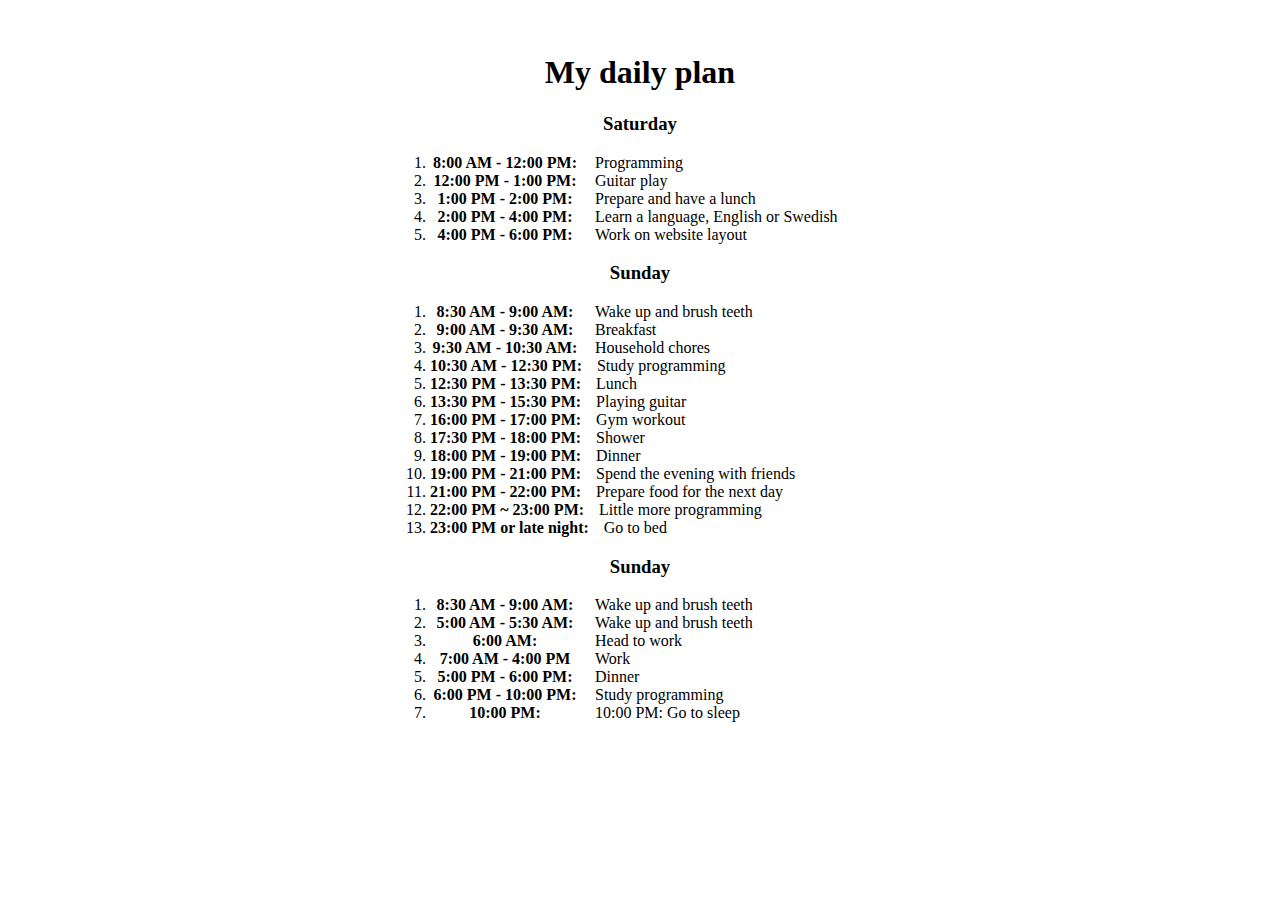
==== lesson 1/index.html @ cc3fb996 "initial commmit" ====
<!DOCTYPE html>
<html lang="en">
<head>
	<meta charset="UTF-8">
	<meta name="viewport" content="width=device-width, initial-scale=1.0">
	<title>Lesson 1</title>
</head>
<body>
	<style>
		h1,h3{
			text-align: center;
		}
		.wrapper{
			padding: 25px;
			text-align: center;
		}
		.item-row{
			display: flex;
			column-gap: 15px;
		}
		.item-time{
			font-weight: 600;
			min-width: 150px;
		}
		main{
			margin: 0 auto 0 auto;
		}
		.day__container{
			max-width: 500px;
			margin: 0 auto 0 auto;
		}
	</style>
	<div class="wrapper">
		<div class="header">
			<h1>My daily plan</h1>
		</div>
		<main class="main">
			<div class="day__container">
				<h3>Saturday</h3>
				<ol class="list">
					<li class="item">
						<div class="item-row">
							<div class="item-time">8:00 AM - 12:00 PM:</div>
							<div class="item-task">Programming</div>
						</div>
					</li>
					<li class="item">
						<div class="item-row">
							<div class="item-time">12:00 PM - 1:00 PM:</div>
							<div class="item-task"> Guitar play</div>
						</div>
					</li>
					<li class="item">
						<div class="item-row">
							<div class="item-time">1:00 PM - 2:00 PM:</div>
							<div class="item-task"> Prepare and have a lunch</div>
						</div>
					</li>
					<li class="item">
						<div class="item-row">
							<div class="item-time">2:00 PM - 4:00 PM:</div>
							<div class="item-task">Learn a language, English or Swedish</div>
						</div>
					</li>
					<li class="item">
						<div class="item-row">
							<div class="item-time">4:00 PM - 6:00 PM:</div>
							<div class="item-task">Work on website layout</div>
						</div>
					</li>
				</ol>
			</div>
			<div class="day__container">
				<h3>Sunday</h3>
				<ol class="list">
					<li class="item">
						<div class="item-row">
							<div class="item-time">8:30 AM - 9:00 AM:</div>
							<div class="item-task">Wake up and brush teeth</div>
						</div>
					</li>
					<li class="item">
						<div class="item-row">
							<div class="item-time">9:00 AM - 9:30 AM:</div>
							<div class="item-task">Breakfast</div>
						</div>
					</li>
					<li class="item">
						<div class="item-row">
							<div class="item-time">9:30 AM - 10:30 AM:</div>
							<div class="item-task">Household chores</div>
						</div>
					</li>
					<li class="item">
						<div class="item-row">
							<div class="item-time">10:30 AM - 12:30 PM:</div>
							<div class="item-task">Study programming</div>
						</div>
					</li>
					<li class="item">
						<div class="item-row">
							<div class="item-time">12:30 PM - 13:30 PM:</div>
							<div class="item-task">Lunch</div>
						</div>
					</li>
					<li class="item">
						<div class="item-row">
							<div class="item-time">13:30 PM - 15:30 PM:</div>
							<div class="item-task">Playing guitar</div>
						</div>
					</li>
					<li class="item">
						<div class="item-row">
							<div class="item-time">16:00 PM - 17:00 PM:</div>
							<div class="item-task">Gym workout</div>
						</div>
					</li>
					<li class="item">
						<div class="item-row">
							<div class="item-time">17:30 PM - 18:00 PM:</div>
							<div class="item-task">Shower</div>
						</div>
					</li>
					<li class="item">
						<div class="item-row">
							<div class="item-time">18:00 PM - 19:00 PM:</div>
							<div class="item-task">Dinner</div>
						</div>
					</li>
					<li class="item">
						<div class="item-row">
							<div class="item-time">19:00 PM - 21:00 PM:</div>
							<div class="item-task">Spend the evening with friends</div>
						</div>
					</li>
					<li class="item">
						<div class="item-row">
							<div class="item-time">21:00 PM - 22:00 PM:</div>
							<div class="item-task">Prepare food for the next day</div>
						</div>
					</li>
					<li class="item">
						<div class="item-row">
							<div class="item-time">22:00 PM ~ 23:00 PM:</div>
							<div class="item-task">Little more programming</div>
						</div>
					</li>
					<li class="item">
						<div class="item-row">
							<div class="item-time">23:00 PM or late night:</div>
							<div class="item-task">Go to bed</div>
						</div>
					</li>
				</ol>
			</div>
			<div class="day__container">
				<h3>Sunday</h3>
				<ol class="list">
					<li class="item">
						<div class="item-row">
							<div class="item-time">8:30 AM - 9:00 AM:</div>
							<div class="item-task">Wake up and brush teeth</div>
						</div>
					</li>
					<li class="item">
						<div class="item-row">
							<div class="item-time">5:00 AM - 5:30 AM:</div>
							<div class="item-task">Wake up and brush teeth</div>
						</div>
					</li>
					<li class="item">
						<div class="item-row">
							<div class="item-time"> 6:00 AM:</div>
							<div class="item-task">Head to work</div>
						</div>
					</li>
					<li class="item">
						<div class="item-row">
							<div class="item-time">7:00 AM - 4:00 PM</div>
							<div class="item-task">Work</div>
						</div>
					</li>
					<li class="item">
						<div class="item-row">
							<div class="item-time">5:00 PM - 6:00 PM:</div>
							<div class="item-task">Dinner</div>
						</div>
					</li>
					<li class="item">
						<div class="item-row">
							<div class="item-time">6:00 PM - 10:00 PM:</div>
							<div class="item-task">Study programming</div>
						</div>
					</li>
					<li class="item">
						<div class="item-row">
							<div class="item-time">10:00 PM:</div>
							<div class="item-task">10:00 PM: Go to sleep</div>
						</div>
					</li>
				</ol>
			</div>
		</main>
	</div>
</body>
</html>
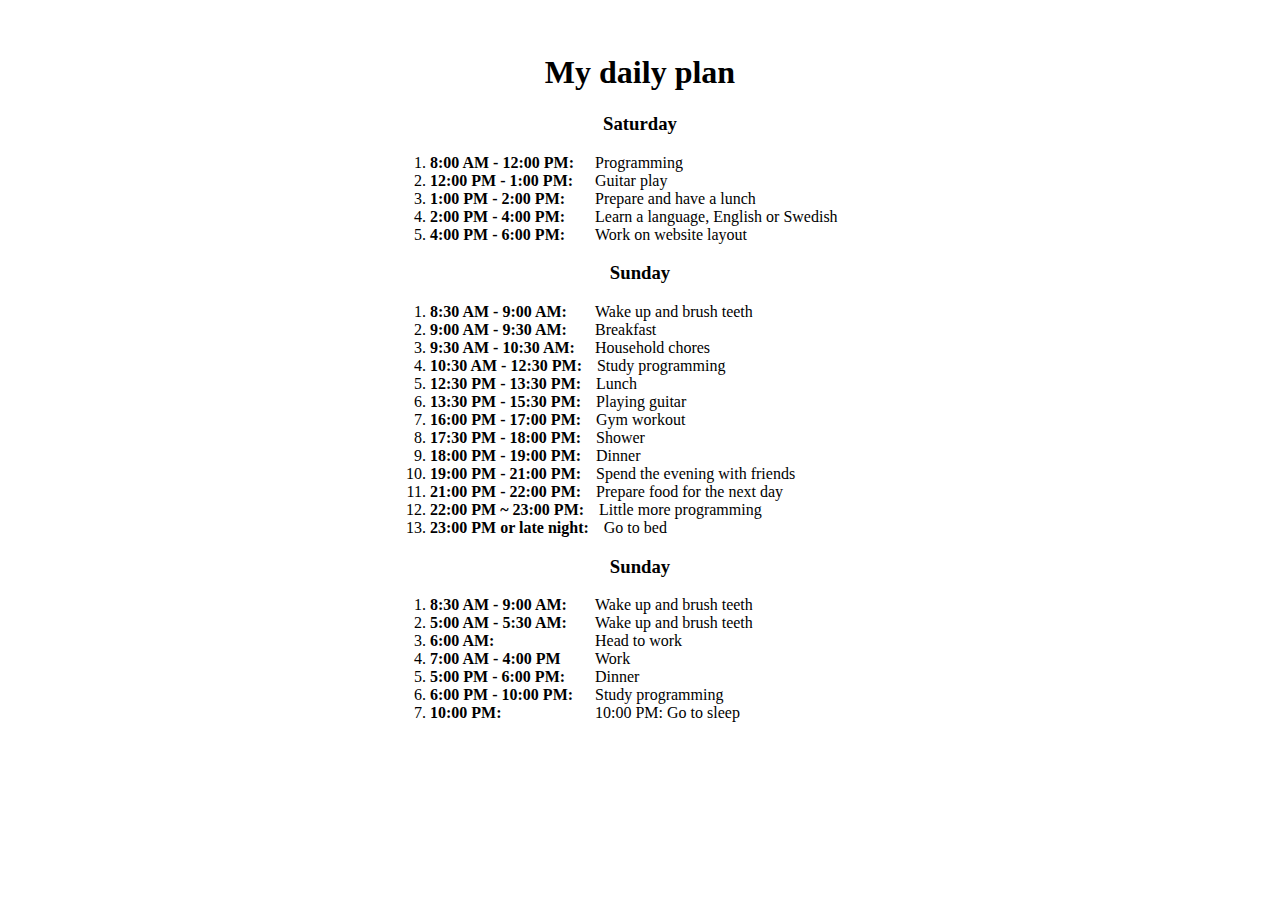
==== commit 4b1e773d: "Add navigate in main.html, add styles for navigation" ====
--- a/lesson 1/index.html
+++ b/lesson 1/index.html
@@ -12,7 +12,6 @@
 		}
 		.wrapper{
 			padding: 25px;
-			text-align: center;
 		}
 		.item-row{
 			display: flex;
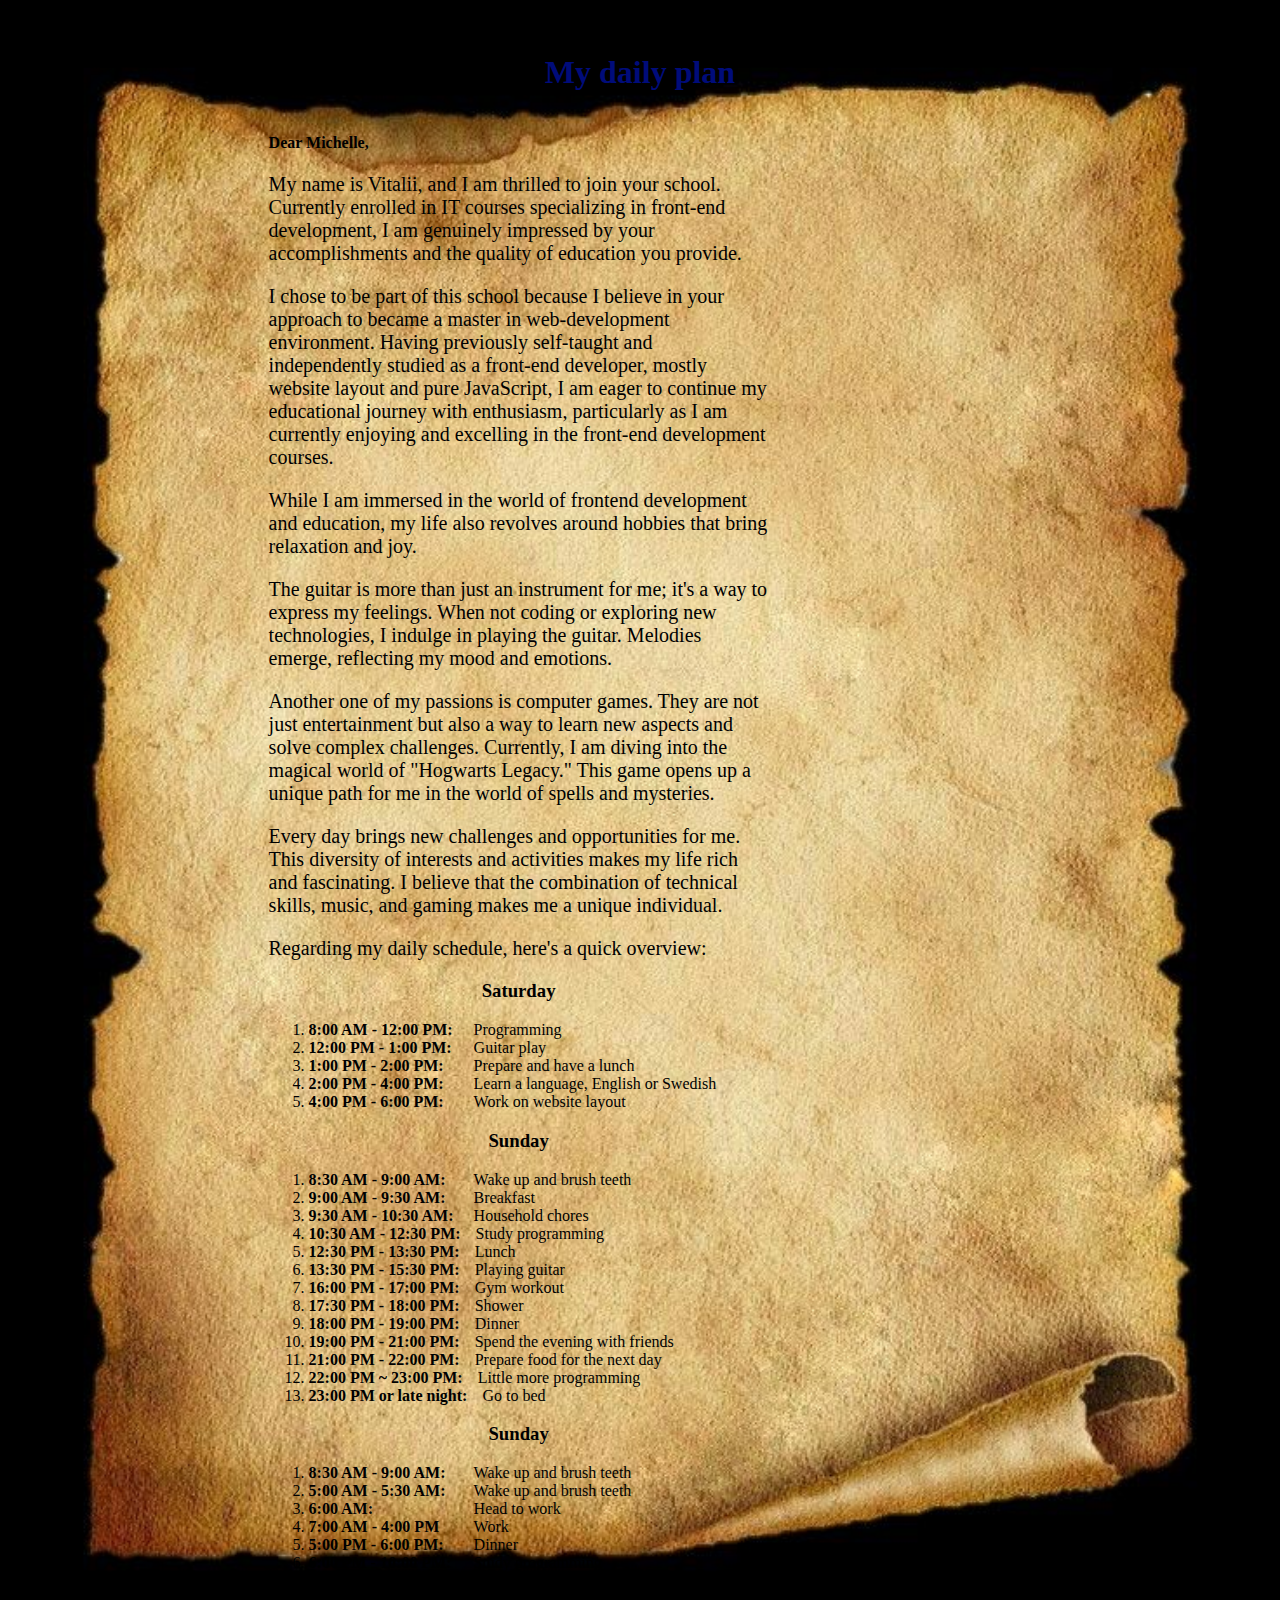
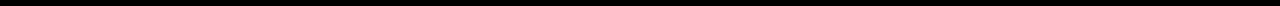
==== commit 5bd663b9: "Changed file to lesson 2. Add style, background, changed html, added more information, video" ====
--- a/lesson 1/index.html
+++ b/lesson 1/index.html
@@ -4,202 +4,233 @@
 	<meta charset="UTF-8">
 	<meta name="viewport" content="width=device-width, initial-scale=1.0">
 	<title>Lesson 1</title>
+	<link rel="stylesheet" href="css/style.css">
 </head>
 <body>
-	<style>
-		h1,h3{
-			text-align: center;
-		}
-		.wrapper{
-			padding: 25px;
-		}
-		.item-row{
-			display: flex;
-			column-gap: 15px;
-		}
-		.item-time{
-			font-weight: 600;
-			min-width: 150px;
-		}
-		main{
-			margin: 0 auto 0 auto;
-		}
-		.day__container{
-			max-width: 500px;
-			margin: 0 auto 0 auto;
-		}
-	</style>
 	<div class="wrapper">
 		<div class="header">
-			<h1>My daily plan</h1>
+			<nav>
+				<h1>
+					<a data-goto =".schedule" href="#" class="menu__link">My daily plan</a>
+				</h1>
+			</nav>
 		</div>
 		<main class="main">
-			<div class="day__container">
-				<h3>Saturday</h3>
-				<ol class="list">
-					<li class="item">
-						<div class="item-row">
-							<div class="item-time">8:00 AM - 12:00 PM:</div>
-							<div class="item-task">Programming</div>
+			<section>
+				<aside class="introduce-page__video">
+					<iframe width="560" height="315" src="https://www.youtube.com/embed/RAQJt50VJJs?si=IBVpT1ddH2jlCxNe"
+						title="YouTube video player" frameborder="0"
+						allow="accelerometer; autoplay; clipboard-write; encrypted-media; gyroscope; picture-in-picture; web-share"
+						allowfullscreen></iframe>
+				</aside>
+				<div class="day__container">
+					<div class="introduce-page">
+						<div class="introduce-page__text">
+								<h4>
+									Dear Michelle,
+								</h4>
+							<p>
+								My name is Vitalii, and I am thrilled to join your school. Currently enrolled in IT courses specializing in
+								front-end development, I am genuinely impressed by your accomplishments and the quality of education you provide.
+							</p>
+							<p>
+								I chose to be part of this school because I believe in your approach to became a master in web-development environment. Having previously
+								self-taught and independently studied as a front-end developer, mostly website layout and pure JavaScript, I am eager to continue my educational journey
+								with enthusiasm, particularly as I am currently enjoying and excelling in the front-end development courses.
+							</p>
+							<p>
+								While I am immersed in the world of frontend development and education, my life also revolves around hobbies that bring
+								relaxation and joy.
+							</p>
+							<p>
+								The guitar is more than just an instrument for me; it's a way to express my feelings. When not coding or exploring new
+								technologies, I indulge in playing the guitar. Melodies emerge, reflecting my mood and emotions.
+							</p>
+							<p>
+								Another one of my passions is computer games. They are not just entertainment but also a way to learn new aspects and
+								solve complex challenges. Currently, I am diving into the magical world of "Hogwarts Legacy." This game opens up a
+								unique path for me in the world of spells and mysteries.
+							</p>
+							<p>
+								Every day brings new challenges and opportunities for me. This diversity of interests and activities makes my life rich
+								and fascinating. I believe that the combination of technical skills, music, and gaming makes me a unique individual.
+							</p>
+							<p>
+								Regarding my daily schedule, here's a quick overview:
+							</p>
 						</div>
-					</li>
-					<li class="item">
-						<div class="item-row">
-							<div class="item-time">12:00 PM - 1:00 PM:</div>
-							<div class="item-task"> Guitar play</div>
-						</div>
-					</li>
-					<li class="item">
-						<div class="item-row">
-							<div class="item-time">1:00 PM - 2:00 PM:</div>
-							<div class="item-task"> Prepare and have a lunch</div>
-						</div>
-					</li>
-					<li class="item">
-						<div class="item-row">
-							<div class="item-time">2:00 PM - 4:00 PM:</div>
-							<div class="item-task">Learn a language, English or Swedish</div>
-						</div>
-					</li>
-					<li class="item">
-						<div class="item-row">
-							<div class="item-time">4:00 PM - 6:00 PM:</div>
-							<div class="item-task">Work on website layout</div>
-						</div>
-					</li>
-				</ol>
-			</div>
-			<div class="day__container">
-				<h3>Sunday</h3>
-				<ol class="list">
-					<li class="item">
-						<div class="item-row">
-							<div class="item-time">8:30 AM - 9:00 AM:</div>
-							<div class="item-task">Wake up and brush teeth</div>
-						</div>
-					</li>
-					<li class="item">
-						<div class="item-row">
-							<div class="item-time">9:00 AM - 9:30 AM:</div>
-							<div class="item-task">Breakfast</div>
-						</div>
-					</li>
-					<li class="item">
-						<div class="item-row">
-							<div class="item-time">9:30 AM - 10:30 AM:</div>
-							<div class="item-task">Household chores</div>
-						</div>
-					</li>
-					<li class="item">
-						<div class="item-row">
-							<div class="item-time">10:30 AM - 12:30 PM:</div>
-							<div class="item-task">Study programming</div>
-						</div>
-					</li>
-					<li class="item">
-						<div class="item-row">
-							<div class="item-time">12:30 PM - 13:30 PM:</div>
-							<div class="item-task">Lunch</div>
-						</div>
-					</li>
-					<li class="item">
-						<div class="item-row">
-							<div class="item-time">13:30 PM - 15:30 PM:</div>
-							<div class="item-task">Playing guitar</div>
-						</div>
-					</li>
-					<li class="item">
-						<div class="item-row">
-							<div class="item-time">16:00 PM - 17:00 PM:</div>
-							<div class="item-task">Gym workout</div>
-						</div>
-					</li>
-					<li class="item">
-						<div class="item-row">
-							<div class="item-time">17:30 PM - 18:00 PM:</div>
-							<div class="item-task">Shower</div>
-						</div>
-					</li>
-					<li class="item">
-						<div class="item-row">
-							<div class="item-time">18:00 PM - 19:00 PM:</div>
-							<div class="item-task">Dinner</div>
-						</div>
-					</li>
-					<li class="item">
-						<div class="item-row">
-							<div class="item-time">19:00 PM - 21:00 PM:</div>
-							<div class="item-task">Spend the evening with friends</div>
-						</div>
-					</li>
-					<li class="item">
-						<div class="item-row">
-							<div class="item-time">21:00 PM - 22:00 PM:</div>
-							<div class="item-task">Prepare food for the next day</div>
-						</div>
-					</li>
-					<li class="item">
-						<div class="item-row">
-							<div class="item-time">22:00 PM ~ 23:00 PM:</div>
-							<div class="item-task">Little more programming</div>
-						</div>
-					</li>
-					<li class="item">
-						<div class="item-row">
-							<div class="item-time">23:00 PM or late night:</div>
-							<div class="item-task">Go to bed</div>
-						</div>
-					</li>
-				</ol>
-			</div>
-			<div class="day__container">
-				<h3>Sunday</h3>
-				<ol class="list">
-					<li class="item">
-						<div class="item-row">
-							<div class="item-time">8:30 AM - 9:00 AM:</div>
-							<div class="item-task">Wake up and brush teeth</div>
-						</div>
-					</li>
-					<li class="item">
-						<div class="item-row">
-							<div class="item-time">5:00 AM - 5:30 AM:</div>
-							<div class="item-task">Wake up and brush teeth</div>
-						</div>
-					</li>
-					<li class="item">
-						<div class="item-row">
-							<div class="item-time"> 6:00 AM:</div>
-							<div class="item-task">Head to work</div>
-						</div>
-					</li>
-					<li class="item">
-						<div class="item-row">
-							<div class="item-time">7:00 AM - 4:00 PM</div>
-							<div class="item-task">Work</div>
-						</div>
-					</li>
-					<li class="item">
-						<div class="item-row">
-							<div class="item-time">5:00 PM - 6:00 PM:</div>
-							<div class="item-task">Dinner</div>
-						</div>
-					</li>
-					<li class="item">
-						<div class="item-row">
-							<div class="item-time">6:00 PM - 10:00 PM:</div>
-							<div class="item-task">Study programming</div>
-						</div>
-					</li>
-					<li class="item">
-						<div class="item-row">
-							<div class="item-time">10:00 PM:</div>
-							<div class="item-task">10:00 PM: Go to sleep</div>
-						</div>
-					</li>
-				</ol>
-			</div>
+					</div>
+				</div>
+			</section>
+			<section class="schedule">
+				<div class="day__container">
+					<h3>Saturday</h3>
+					<ol class="list">
+						<li class="item">
+							<div class="item-row">
+								<div class="item-time">8:00 AM - 12:00 PM:</div>
+								<div class="item-task">Programming</div>
+							</div>
+						</li>
+						<li class="item">
+							<div class="item-row">
+								<div class="item-time">12:00 PM - 1:00 PM:</div>
+								<div class="item-task"> Guitar play</div>
+							</div>
+						</li>
+						<li class="item">
+							<div class="item-row">
+								<div class="item-time">1:00 PM - 2:00 PM:</div>
+								<div class="item-task"> Prepare and have a lunch</div>
+							</div>
+						</li>
+						<li class="item">
+							<div class="item-row">
+								<div class="item-time">2:00 PM - 4:00 PM:</div>
+								<div class="item-task">Learn a language, English or Swedish</div>
+							</div>
+						</li>
+						<li class="item">
+							<div class="item-row">
+								<div class="item-time">4:00 PM - 6:00 PM:</div>
+								<div class="item-task">Work on website layout</div>
+							</div>
+						</li>
+					</ol>
+				</div>
+				<div class="day__container">
+					<h3>Sunday</h3>
+					<ol class="list">
+						<li class="item">
+							<div class="item-row">
+								<div class="item-time">8:30 AM - 9:00 AM:</div>
+								<div class="item-task">Wake up and brush teeth</div>
+							</div>
+						</li>
+						<li class="item">
+							<div class="item-row">
+								<div class="item-time">9:00 AM - 9:30 AM:</div>
+								<div class="item-task">Breakfast</div>
+							</div>
+						</li>
+						<li class="item">
+							<div class="item-row">
+								<div class="item-time">9:30 AM - 10:30 AM:</div>
+								<div class="item-task">Household chores</div>
+							</div>
+						</li>
+						<li class="item">
+							<div class="item-row">
+								<div class="item-time">10:30 AM - 12:30 PM:</div>
+								<div class="item-task">Study programming</div>
+							</div>
+						</li>
+						<li class="item">
+							<div class="item-row">
+								<div class="item-time">12:30 PM - 13:30 PM:</div>
+								<div class="item-task">Lunch</div>
+							</div>
+						</li>
+						<li class="item">
+							<div class="item-row">
+								<div class="item-time">13:30 PM - 15:30 PM:</div>
+								<div class="item-task">Playing guitar</div>
+							</div>
+						</li>
+						<li class="item">
+							<div class="item-row">
+								<div class="item-time">16:00 PM - 17:00 PM:</div>
+								<div class="item-task">Gym workout</div>
+							</div>
+						</li>
+						<li class="item">
+							<div class="item-row">
+								<div class="item-time">17:30 PM - 18:00 PM:</div>
+								<div class="item-task">Shower</div>
+							</div>
+						</li>
+						<li class="item">
+							<div class="item-row">
+								<div class="item-time">18:00 PM - 19:00 PM:</div>
+								<div class="item-task">Dinner</div>
+							</div>
+						</li>
+						<li class="item">
+							<div class="item-row">
+								<div class="item-time">19:00 PM - 21:00 PM:</div>
+								<div class="item-task">Spend the evening with friends</div>
+							</div>
+						</li>
+						<li class="item">
+							<div class="item-row">
+								<div class="item-time">21:00 PM - 22:00 PM:</div>
+								<div class="item-task">Prepare food for the next day</div>
+							</div>
+						</li>
+						<li class="item">
+							<div class="item-row">
+								<div class="item-time">22:00 PM ~ 23:00 PM:</div>
+								<div class="item-task">Little more programming</div>
+							</div>
+						</li>
+						<li class="item">
+							<div class="item-row">
+								<div class="item-time">23:00 PM or late night:</div>
+								<div class="item-task">Go to bed</div>
+							</div>
+						</li>
+					</ol>
+				</div>
+				<div class="day__container">
+					<h3>Sunday</h3>
+					<ol class="list">
+						<li class="item">
+							<div class="item-row">
+								<div class="item-time">8:30 AM - 9:00 AM:</div>
+								<div class="item-task">Wake up and brush teeth</div>
+							</div>
+						</li>
+						<li class="item">
+							<div class="item-row">
+								<div class="item-time">5:00 AM - 5:30 AM:</div>
+								<div class="item-task">Wake up and brush teeth</div>
+							</div>
+						</li>
+						<li class="item">
+							<div class="item-row">
+								<div class="item-time"> 6:00 AM:</div>
+								<div class="item-task">Head to work</div>
+							</div>
+						</li>
+						<li class="item">
+							<div class="item-row">
+								<div class="item-time">7:00 AM - 4:00 PM</div>
+								<div class="item-task">Work</div>
+							</div>
+						</li>
+						<li class="item">
+							<div class="item-row">
+								<div class="item-time">5:00 PM - 6:00 PM:</div>
+								<div class="item-task">Dinner</div>
+							</div>
+						</li>
+						<li class="item">
+							<div class="item-row">
+								<div class="item-time">6:00 PM - 10:00 PM:</div>
+								<div class="item-task">Study programming</div>
+							</div>
+						</li>
+						<li class="item">
+							<div class="item-row">
+								<div class="item-time">10:00 PM:</div>
+								<div class="item-task">10:00 PM: Go to sleep</div>
+							</div>
+						</li>
+					</ol>
+				</div>
+			</section>
 		</main>
 	</div>
+	<script src="js/script.js"></script>
 </body>
 </html>--- a/lesson 1/css/style.css
+++ b/lesson 1/css/style.css
@@ -0,0 +1,70 @@
+h1,
+h3 {
+	text-align: center;
+}
+body{
+	background: url('../img/1.jpg') 0 25% / cover no-repeat;
+}
+.wrapper {
+	padding: 25px;
+}
+
+.item-row {
+	display: flex;
+	-moz-column-gap: 15px;
+	column-gap: 15px;
+}
+
+.item-time {
+	font-weight: 600;
+	min-width: 150px;
+}
+
+main {
+	margin: 0 auto 0 auto;
+	float: left;
+	width: 80%;
+}
+
+.day__container {
+	max-width: 500px;
+	margin: 0 auto 0 auto;
+}
+
+p {
+	font-size: 20px;
+}
+
+aside {
+	padding-top: 40px;
+	float: right;
+	width: 20%;
+}
+
+.menu__link {
+	text-decoration: none;
+	color: #000c7a;
+	position: relative;
+	transition: all 0.3s ease-out;
+}
+
+.menu__link::after {
+	content: "";
+	position: absolute;
+	bottom: 0;
+	left: 0;
+	width: 0;
+	height: 1px;
+	background-color: rgb(117, 117, 172);
+	transition: all 0.3s ease-out;
+}
+
+.menu__link:hover {
+	color: rgb(117, 117, 172);
+	transition: all 0.3s ease-out;
+}
+
+.menu__link:hover::after {
+	transition: all 0.3s ease-out;
+	width: 100%;
+}